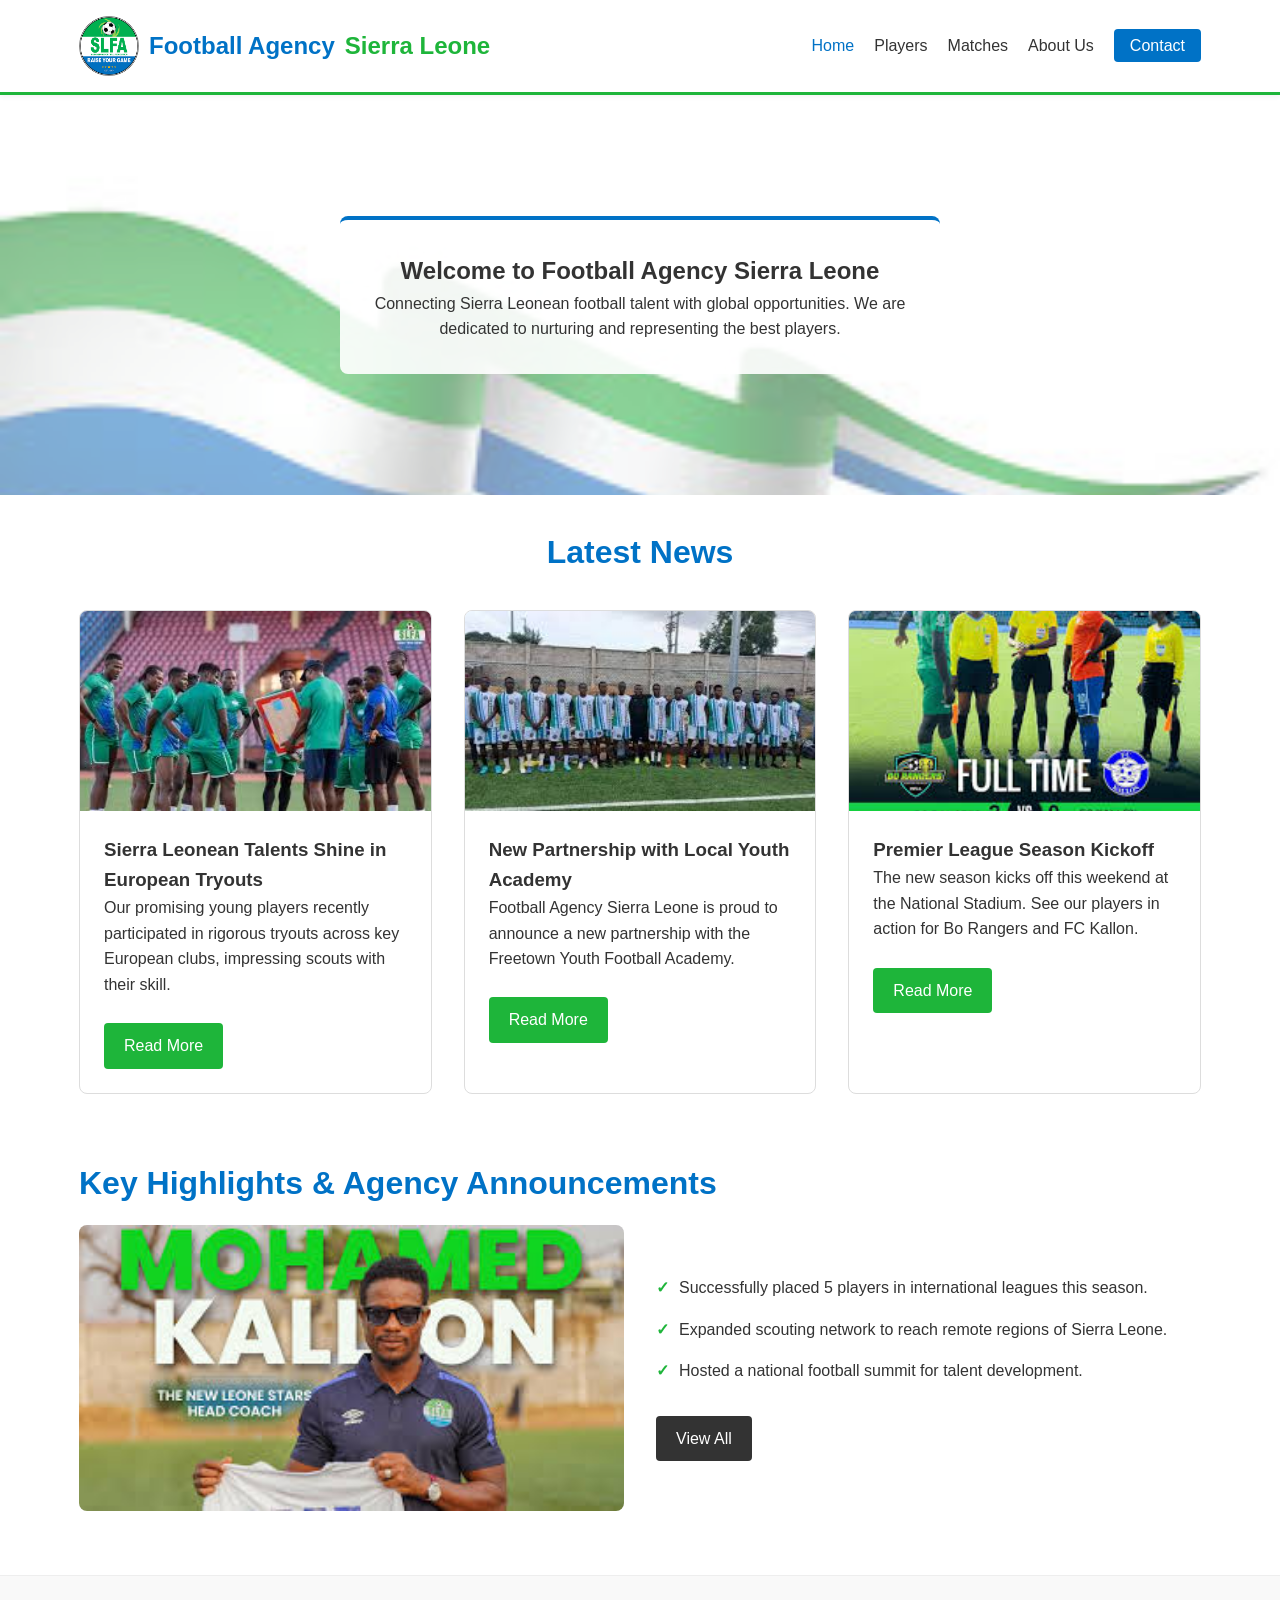
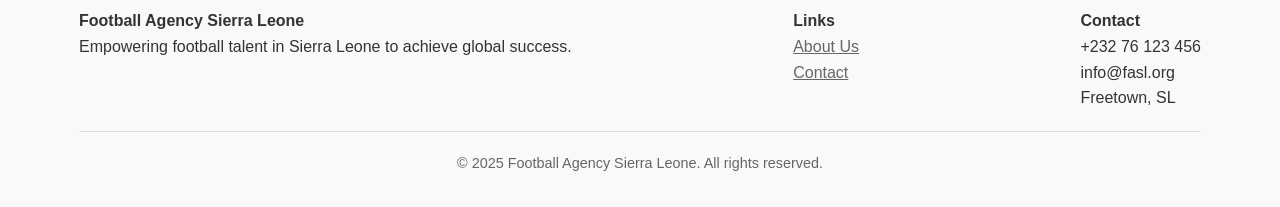
==== index.html @ 15a52aeb "Add files via upload" ====
<!DOCTYPE html>
<html lang="en">
<head>
    <meta charset="UTF-8">
    <meta name="viewport" content="width=device-width, initial-scale=1.0">
    <title>Football Agency Sierra Leone - Home</title>
    <link rel="stylesheet" href="style.css">
</head>
<body>

    <header>
        <div class="container">
            <nav>
                <div class="logo">
                    <img src="logo.png" alt="Logo" style="border-radius: 50%;" width="60" height="60">
                    Football Agency <span>Sierra Leone</span>
                </div>
                <ul class="nav-links">
                    <li><a href="index.html" class="active">Home</a></li>
                    <li><a href="players.html">Players</a></li>
                    <li><a href="matches.html">Matches</a></li>
                    <li><a href="about.html">About Us</a></li>
                    <li><a href="contact.html" class="btn-nav">Contact</a></li>
                </ul>
            </nav>
        </div>
    </header>

    <main>
        <section class="hero">
            <div style="position: absolute; width: 100%; height: 100%; overflow: hidden; z-index: -1;">
                <img src="banner.jpg" alt="Hero Background" style="width: 100%; height: 100%; object-fit: cover; opacity: 0.50;">
            </div>
            
            <div class="hero-overlay">
                <h1>Welcome to Football Agency Sierra Leone</h1>
                <p>Connecting Sierra Leonean football talent with global opportunities. We are dedicated to nurturing and representing the best players.</p>
            </div>
        </section>

        <section class="container">
            <h2 class="section-title" style="text-align: center;">Latest News</h2>
            <div class="grid-3">
                <div class="news-card">
                    <img src="training.jpg" alt="Training" class="img-placeholder" style="height: 200px;">
                    <div class="card-content">
                        <h3>Sierra Leonean Talents Shine in European Tryouts</h3>
                        <p>Our promising young players recently participated in rigorous tryouts across key European clubs, impressing scouts with their skill.</p>
                        <br>
                        <a href="#" class="btn">Read More</a>
                    </div>
                </div>
                <div class="news-card">
                    <img src="patnership.jpg" alt="Partnership" class="img-placeholder" style="height: 200px;">
                    <div class="card-content">
                        <h3>New Partnership with Local Youth Academy</h3>
                        <p>Football Agency Sierra Leone is proud to announce a new partnership with the Freetown Youth Football Academy.</p>
                        <br>
                        <a href="#" class="btn">Read More</a>
                    </div>
                </div>
                <div class="news-card">
                    <img src="bvf.jpg" alt="League" class="img-placeholder" style="height: 200px;">
                    <div class="card-content">
                        <h3>Premier League Season Kickoff</h3>
                        <p>The new season kicks off this weekend at the National Stadium. See our players in action for Bo Rangers and FC Kallon.</p>
                        <br>
                        <a href="#" class="btn">Read More</a>
                    </div>
                </div>
            </div>
        </section>

        <section class="container" style="margin-top: 4rem; margin-bottom: 4rem;">
            <h2 class="section-title">Key Highlights & Agency Announcements</h2>
            <div style="display: flex; gap: 2rem; flex-wrap: wrap;">
                <div style="flex: 1; min-width: 300px;">
                    <img src="key.jpg" alt="Highlights" class="img-placeholder" style="width: 100%; border-radius: 8px;">
                </div>
                <div style="flex: 1; min-width: 300px; display: flex; flex-direction: column; justify-content: center;">
                    <ul style="list-style: none; gap: 1rem; display: flex; flex-direction: column;">
                        <li style="display: flex; gap: 10px; align-items: flex-start;">
                            <span style="color: var(--primary-green); font-weight: bold;">✓</span>
                            Successfully placed 5 players in international leagues this season.
                        </li>
                        <li style="display: flex; gap: 10px; align-items: flex-start;">
                            <span style="color: var(--primary-green); font-weight: bold;">✓</span>
                            Expanded scouting network to reach remote regions of Sierra Leone.
                        </li>
                        <li style="display: flex; gap: 10px; align-items: flex-start;">
                            <span style="color: var(--primary-green); font-weight: bold;">✓</span>
                            Hosted a national football summit for talent development.
                        </li>
                    </ul>
                    <div style="margin-top: 2rem;">
                        <a href="#" class="btn" style="background-color: #333;">View All</a>
                    </div>
                </div>
            </div>
        </section>

    </main>

    <footer>
        <div class="container">
            <div class="footer-content">
                <div>
                    <h4>Football Agency Sierra Leone</h4>
                    <p>Empowering football talent in Sierra Leone to achieve global success.</p>
                </div>
                <div>
                    <h4>Links</h4>
                    <ul style="list-style: none;">
                        <li><a href="about.html" style="color: #666;">About Us</a></li>
                        <li><a href="contact.html" style="color: #666;">Contact</a></li>
                    </ul>
                </div>
                <div>
                    <h4>Contact</h4>
                    <p>+232 76 123 456</p>
                    <p>info@fasl.org</p>
                    <p>Freetown, SL</p>
                </div>
            </div>
            <div class="footer-bottom">
                &copy; 2025 Football Agency Sierra Leone. All rights reserved.
            </div>
        </div>
    </footer>

</body>
</html>
---- style.css ----
/* style.css */
:root {
    --primary-green: #1EB53A; /* Sierra Leone Green */
    --primary-blue: #0072C6;  /* Sierra Leone Blue */
    --white: #ffffff;
    --light-gray: #f4f4f4;
    --dark-text: #333;
    --border-color: #ddd;
}

* {
    box-sizing: border-box;
    margin: 0;
    padding: 0;
}

body {
    font-family: 'Segoe UI', Tahoma, Geneva, Verdana, sans-serif;
    line-height: 1.6;
    color: var(--dark-text);
    background-color: var(--white);
    display: flex;
    flex-direction: column;
    min-height: 100vh;
}

/* --- Navigation --- */
header {
    background-color: var(--white);
    border-bottom: 3px solid var(--primary-green);
    padding: 1rem 0;
    position: sticky;
    top: 0;
    z-index: 1000;
    box-shadow: 0 2px 5px rgba(0,0,0,0.05);
}

.container {
    width: 90%;
    max-width: 1200px;
    margin: 0 auto;
    padding: 0 15px;
}

nav {
    display: flex;
    justify-content: space-between;
    align-items: center;
}

.logo {
    font-size: 1.5rem;
    font-weight: bold;
    color: var(--primary-blue);
    display: flex;
    align-items: center;
    gap: 10px;
}

.logo span {
    color: var(--primary-green);
}

.nav-links {
    list-style: none;
    display: flex;
    gap: 20px;
}

.nav-links a {
    text-decoration: none;
    color: var(--dark-text);
    font-weight: 500;
    transition: color 0.3s;
}

.nav-links a:hover, .nav-links a.active {
    color: var(--primary-blue);
}

.btn-nav {
    background-color: var(--primary-blue);
    color: white !important;
    padding: 8px 16px;
    border-radius: 4px;
}

.btn-nav:hover {
    background-color: var(--primary-green);
}

/* --- Footer --- */
footer {
    background-color: #f9f9f9;
    padding: 2rem 0;
    margin-top: auto;
    border-top: 1px solid #eee;
}

.footer-content {
    display: flex;
    justify-content: space-between;
    flex-wrap: wrap;
    gap: 20px;
}

.footer-bottom {
    text-align: center;
    margin-top: 20px;
    padding-top: 20px;
    border-top: 1px solid #ddd;
    font-size: 0.9rem;
    color: #666;
}

/* --- Components & Utils --- */
.img-placeholder {
    background-color: #ddd;
    display: flex;
    align-items: center;
    justify-content: center;
    color: #666;
    font-weight: bold;
    width: 100%;
    height: 100%;
    min-height: 200px;
    object-fit: cover;
}

.section-title {
    font-size: 2rem;
    margin-bottom: 1rem;
    color: var(--primary-blue);
}

.btn {
    display: inline-block;
    background-color: var(--primary-green);
    color: white;
    padding: 10px 20px;
    text-decoration: none;
    border-radius: 4px;
    border: none;
    cursor: pointer;
    transition: background 0.3s;
}

.btn:hover {
    background-color: var(--primary-blue);
}

.grid-3 {
    display: grid;
    grid-template-columns: repeat(auto-fit, minmax(300px, 1fr));
    gap: 2rem;
    margin-top: 2rem;
}

/* --- Home Page --- */
.hero {
    position: relative;
    height: 400px;
    background-color: 4f4f4;
    display: flex;
    align-items: center;
    justify-content: center;
    text-align: center;
    margin-bottom: 2rem;
}

.hero-overlay {
    background: rgba(255, 255, 255, 0.9);
    padding: 2rem;
    border-radius: 8px;
    max-width: 600px;
    border-top: 4px solid var(--primary-blue);
}

.news-card, .player-card, .match-card {
    border: 1px solid var(--border-color);
    border-radius: 8px;
    overflow: hidden;
    background: white;
    transition: transform 0.2s;
}

.news-card:hover, .player-card:hover {
    transform: translateY(-5px);
    box-shadow: 0 5px 15px rgba(0,0,0,0.1);
}

.card-content {
    padding: 1.5rem;
}

/* --- About Page --- */
.timeline-grid {
    display: grid;
    grid-template-columns: 1fr 1fr;
    gap: 2rem;
    margin-bottom: 3rem;
}

.mission-vision {
    background-color: var(--light-gray);
    padding: 3rem 0;
    margin: 2rem 0;
}

.mv-grid {
    display: grid;
    grid-template-columns: 1fr 1fr;
    gap: 3rem;
}

.team-card {
    display: flex;
    gap: 1rem;
    border: 1px solid var(--border-color);
    padding: 1rem;
    align-items: center;
}

.team-img {
    width: 100px;
    height: 100px;
    background: #ccc;
    border-radius: 50%;
}

/* --- Players Page --- */
.filter-bar {
    margin: 2rem 0;
    display: flex;
    gap: 1rem;
}

.filter-bar select {
    padding: 10px;
    border: 1px solid #ccc;
    border-radius: 4px;
    min-width: 150px;
}

.player-img-container {
    height: 250px;
    background: #eee;
    overflow: hidden;
}

.player-tag {
    background: var(--primary-blue);
    color: white;
    padding: 2px 8px;
    border-radius: 12px;
    font-size: 0.8rem;
    text-transform: uppercase;
}

/* --- Matches Page --- */
.matches-grid {
    display: grid;
    grid-template-columns: repeat(auto-fit, minmax(250px, 1fr));
    gap: 1.5rem;
    margin-bottom: 3rem;
}

.match-card {
    text-align: center;
    padding: 1.5rem;
    border-top: 3px solid var(--primary-green);
}

.results-table {
    width: 100%;
    border-collapse: collapse;
    margin-top: 1rem;
}

.results-table th {
    background-color: rgb(1, 95, 43);
    color: white;
    padding: 12px;
    text-align: left;
}

.results-table td {
    padding: 12px;
    border-bottom: 1px solid #ddd;
}

.status-badge {
    border: 1px solid #ccc;
    padding: 4px 8px;
    border-radius: 12px;
    font-size: 0.85rem;
}

.newsletter {
    background-color: rgb(3, 94, 9);
    color: white;
    text-align: center;
    padding: 3rem 1rem;
    margin-top: 3rem;
}

.newsletter input {
    padding: 10px;
    width: 300px;
    margin-right: 10px;
    border: none;
    border-radius: 4px;
}

/* --- Contact Page --- */
.contact-container {
    display: grid;
    grid-template-columns: 1fr 1fr;
    gap: 3rem;
    margin-top: 2rem;
}

.form-group {
    margin-bottom: 1rem;
}

.form-group input, .form-group textarea {
    width: 100%;
    padding: 10px;
    border: 1px solid #ccc;
    border-radius: 4px;
}

.map-placeholder {
    width: 100%;
    height: 300px;
    background-color: #e0e0e0;
    display: flex;
    align-items: center;
    justify-content: center;
    color: #555;
    border: 1px solid #ccc;
    margin-top: 2rem;
}

/* Responsive */
@media (max-width: 768px) {
    nav { flex-direction: column; gap: 1rem; }
    .timeline-grid, .mv-grid, .contact-container { grid-template-columns: 1fr; }
    .hero { height: auto; padding: 3rem 1rem; }
    .newsletter input { width: 100%; margin-bottom: 10px; }
}
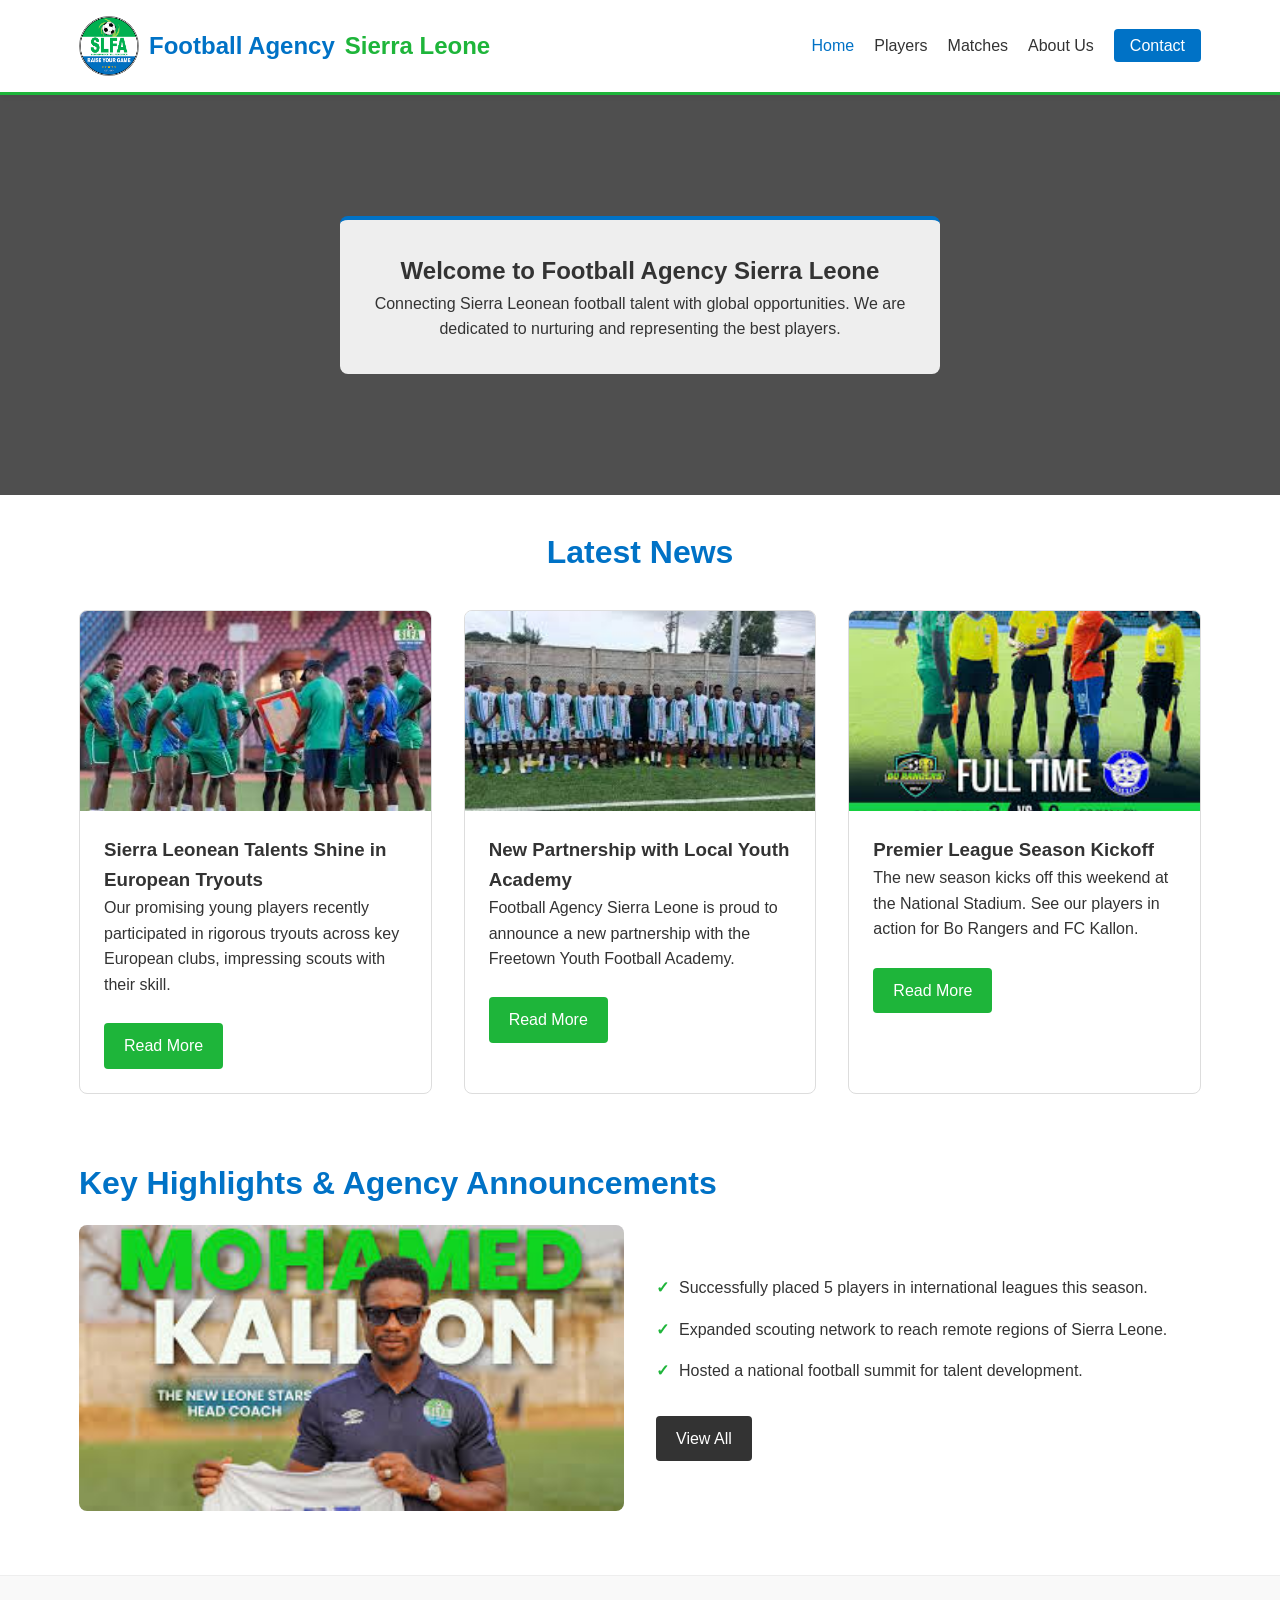
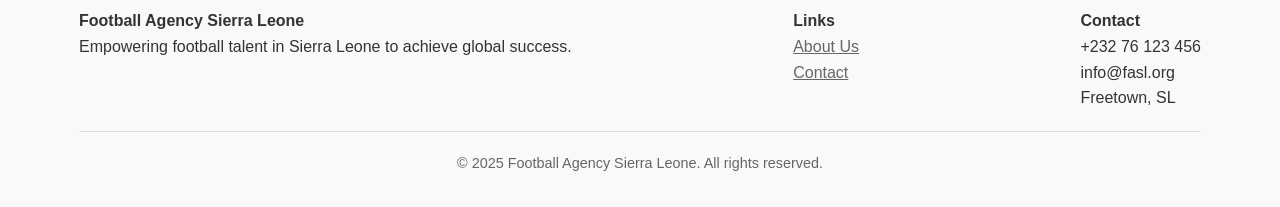
==== commit f9f06dd0: "Final Complete Website with Javascript implemented alonng with the css and html" ====
--- a/index.html
+++ b/index.html
@@ -22,6 +22,8 @@
                     <li><a href="about.html">About Us</a></li>
                     <li><a href="contact.html" class="btn-nav">Contact</a></li>
                 </ul>
+                <button class="nav-toggle" aria-label="toggle navigation">
+                    &#9776; </button>
             </nav>
         </div>
     </header>
@@ -128,5 +130,6 @@
         </div>
     </footer>
 
+    <script src="script.js"></script>
 </body>
 </html>
--- a/style.css
+++ b/style.css
@@ -6,6 +6,7 @@
     --light-gray: #f4f4f4;
     --dark-text: #333;
     --border-color: #ddd;
+    --error-red: #C63030;
 }
 
 * {
@@ -89,6 +90,54 @@
     background-color: var(--primary-green);
 }
 
+/* --- JS Enhanced Styles (NEW) --- */
+
+/* Mobile Menu Toggle Button */
+.nav-toggle {
+    display: none; /* Hide by default on desktop */
+    background: none;
+    border: none;
+    font-size: 2rem;
+    cursor: pointer;
+    color: var(--primary-green);
+}
+
+/* Player Filtering Tweak */
+.filter-bar select {
+    transition: all 0.3s ease;
+    border: 2px solid var(--border-color);
+    box-shadow: 0 2px 5px rgba(0,0,0,0.05);
+}
+
+.filter-bar select:focus {
+    border-color: var(--primary-blue);
+    box-shadow: 0 0 0 2px rgba(0, 114, 198, 0.2);
+    outline: none;
+}
+
+/* Form Feedback Styling */
+.feedback {
+    margin-top: 15px;
+    padding: 12px;
+    border-radius: 4px;
+    font-weight: bold;
+    text-align: center;
+    transition: all 0.3s ease;
+}
+
+.feedback.success {
+    background-color: var(--primary-green);
+    color: var(--white);
+    border: 1px solid var(--primary-green);
+}
+
+.feedback.error {
+    background-color: var(--error-red);
+    color: var(--white);
+    border: 1px solid var(--error-red);
+}
+
+
 /* --- Footer --- */
 footer {
     background-color: #f9f9f9;
@@ -160,7 +209,7 @@
 .hero {
     position: relative;
     height: 400px;
-    background-color: 4f4f4;
+    background-color: #4f4f4f;
     display: flex;
     align-items: center;
     justify-content: center;
@@ -181,7 +230,7 @@
     border-radius: 8px;
     overflow: hidden;
     background: white;
-    transition: transform 0.2s;
+    transition: transform 0.2s, box-shadow 0.2s;
 }
 
 .news-card:hover, .player-card:hover {
@@ -237,7 +286,6 @@
 
 .filter-bar select {
     padding: 10px;
-    border: 1px solid #ccc;
     border-radius: 4px;
     min-width: 150px;
 }
@@ -345,8 +393,53 @@
 
 /* Responsive */
 @media (max-width: 768px) {
-    nav { flex-direction: column; gap: 1rem; }
+    nav { 
+        flex-direction: row; /* Keep logo and toggle on one line */
+        justify-content: space-between;
+        align-items: center;
+    }
+    
+    .nav-toggle {
+        display: block; /* Show hamburger menu on mobile */
+    }
+
+    .nav-links {
+        display: none; /* Hide navigation links by default */
+        flex-direction: column;
+        width: 100%;
+        position: absolute;
+        top: 90px; /* Below the header */
+        left: 0;
+        background-color: var(--white);
+        border-top: 1px solid var(--border-color);
+        box-shadow: 0 5px 10px rgba(0,0,0,0.1);
+        padding: 1rem 0;
+    }
+
+    .nav-links li {
+        text-align: center;
+        width: 100%;
+        padding: 10px 0;
+    }
+    
+    .nav-links a {
+        display: block;
+        padding: 5px 0;
+    }
+
+    /* JavaScript Toggle Class */
+    .nav-links.nav-open {
+        display: flex; /* Show the links when JS adds this class */
+    }
+
     .timeline-grid, .mv-grid, .contact-container { grid-template-columns: 1fr; }
     .hero { height: auto; padding: 3rem 1rem; }
     .newsletter input { width: 100%; margin-bottom: 10px; }
+    
+    .filter-bar {
+        flex-direction: column;
+    }
+    .filter-bar select {
+        width: 100%;
+    }
 }
